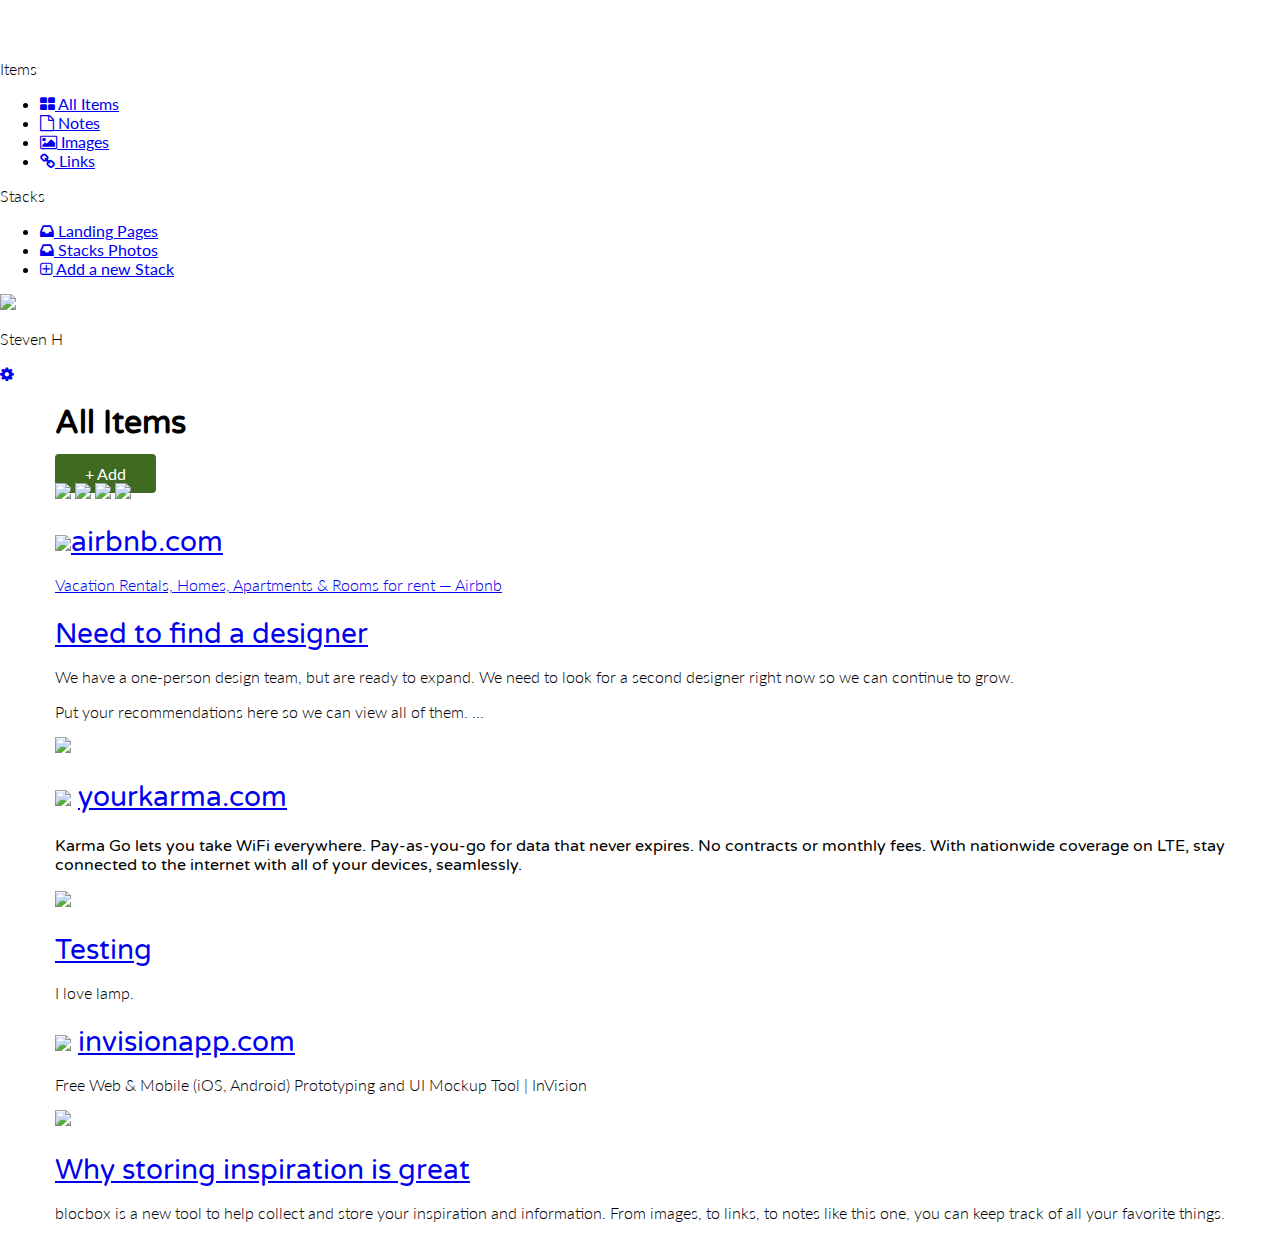
==== dashboard.html @ fa43e2a3 "Assignment-33-completed" ====
<!DOCTYPE html>
 <html lang="en-us">
 <head>
   <meta http-equiv="X-UA-Compatible" content="IE=Edge">
   <meta name="viewport" content="width=device-width, initial-scale=1">
   <meta charset="UTF-8">
   <title>Dashboard | Stack</title>

 <!-- Google Fonts -->
   <link href='http://fonts.googleapis.com/css?family=Lato:300,400,700,300italic,400italic,700italic|Varela+Round' rel='stylesheet' type='text/css'>

 <!-- CSS -->
  <link rel="stylesheet" href="css/normalize.css">
  <link rel="stylesheet" href="css/style.css">
  <link rel="stylesheet" href="css/font-awesome.css">
  <link rel="stylesheet" href="css/animate.css">

 </head>
 <body class="dashboard">
    <!-- LEFT NAV -->
 <nav id="left-nav" class="left-nav">
    <a href="#" class="site-logo"><img src="images/site-logo.png" /></a>
    <div class="items">
    <p>Items</p>
    <ul>
      <li><a href="dashboard.html"><i class="fa fa-th-large"></i> All Items</a></li>
      <li><a href="#"><i class="fa fa-file-o"></i> Notes</a></li>
      <li><a href="images.html"><i class="fa fa-picture-o"></i> Images</a></li>
      <li><a href="#"><i class="fa fa-link"></i> Links</a></li>
    </ul>
    <p>Stacks</p>
    <ul>
      <li><a href="#"><i class="fa fa-inbox"></i> Landing Pages</a></li>
      <li><a href="#"><i class="fa fa-inbox"></i> Stacks Photos</a></li>
      <li><a href="#"><i class="fa fa-plus-square-o"></i> Add a new Stack</a></li>
    </ul>
    <div class="settings">
      <img src="https://s3.amazonaws.com/uifaces/faces/twitter/jsa/128.jpg">
      <p>Steven H</p>
      <a href="#"><i class="fa fa-cog"></i></a>
 </nav>
 <main role="main">
    <!-- CONTENT -->
    <section class="content">
      <div class="container">
        <div class="header">
          <h1>All Items</h1>
          <a href="#" class="btn">+ Add</a>
        </div>
      </div>
      <div class="container">
        <div class="content-item">
          <div class="item-box">
           <img src="https://static.pexels.com/photos/3540/restaurant-alcohol-bar-drinks.jpg">
           <img src="https://static.pexels.com/photos/3540/restaurant-alcohol-bar-drinks.jpg">
           <img src="https://static.pexels.com/photos/3540/restaurant-alcohol-bar-drinks.jpg">
           <img src="https://static.pexels.com/photos/3540/restaurant-alcohol-bar-drinks.jpg">
          </div>
        </div>
        <div class="content-item">
          <div class="item-box">
            <h2><img src="https://www.airbnb.com/favicon.ico"><a href="#">airbnb.com</h2>
            <p>Vacation Rentals, Homes, Apartments &amp; Rooms for rent &mdash; Airbnb</p>
          </div>
        </div>
        <div class="content-item">
          <div class="item-box">
             <h2><a href="#">Need to find a designer</a></h2>
             <p>We have a one-person design team, but are ready to expand. We need to look for a second designer right now so we can continue to grow.</p>
             <p>Put your recommendations here so we can view all of them. ...</p>
          </div>
        </div>
        <div class="content-item">
          <div class="item-box">
             <img src="https://s3.amazonaws.com/StartupStockPhotos/20140808_StartupStockPhotos/95.jpg">
          </div>
        </div>
        <div class="content-item">
          <div class="item-box">
             <h2><img class="favicon" src="https://www.yourkarma.com/favicon.ico"> <a href="#">yourkarma.com</a>
             <h2>
             <p>Karma Go lets you take WiFi everywhere. Pay-as-you-go for data that never expires. No contracts or monthly fees. With nationwide coverage on LTE, stay connected to the internet with all of your devices, seamlessly.</p>
          </div>
        </div>
        <div class="content-item">
          <div class="item-box">
             <img src="http://41.media.tumblr.com/0390d80d6c8cc4a7096033182a4bfe8a/tumblr_ndyvukSjNl1tubinno1_1280.jpg">
          </div>
        </div>
        <div class="content-item">
          <div class="item-box">
             <h2><a href="#">Testing</a></h2>
             <p>I love lamp.</p
          </div>
        </div>
        <div class="content-item">
          <div class="item-box">
             <h2><img class="favicon" src="https://www.invisionapp.com/favicon.ico"> <a href="#">invisionapp.com</a></h2>
             <p>Free Web &amp; Mobile (iOS, Android) Prototyping and UI Mockup Tool | InVision</p>
          </div>
        </div>
        <div class="content-item">
          <div class="item-box">
             <img src="http://41.media.tumblr.com/fddb3f2b0bdf390efd7ea87372e75fa5/tumblr_ndyg3pYbKW1tubinno1_1280.jpg">
          </div>
        </div>
        <div class="content-item">
          <div class="item-box">
             <h2><a href="#">Why storing inspiration is great</a></h2>
             <p>blocbox is a new tool to help collect and store your inspiration and information. From images, to links, to notes like this one, you can keep track of all your favorite things.</p>
          </div>
        </div>
      </div>
    </section>
  </main>
 </body>
 </html>
---- css/style.css ----
html, body {
  overflow-x:hidden;
}

body {
  font-family: "Lato", Helvetica, Arial, sans-serif;
  color: 333333;
}

h1, h2, h3, h4, h5, h6 {
  font-family: "Varela Round", Helvetica, Arial, sans-serif;
}

h2 {
  font-size: 28px;
  font-weight: normal;
  margin-bottom: 5px;
}

p {
  font-size:  16px; 
  line-height: 19px;
  font-weight: 300;
}

img-src {
  max-width:100%;
  height:auto;"
}

/* GRID */
.container {
  margin-right: auto; 
  margin-left: auto;
  padding-left: 15px;
  padding-right: 15px;
  position: relative;
}

.container:before,
.container:after {
  content: " ";
  display: table;
}

.container: after {
  clear: both;
}

.one-half, .one-third, .one-fourth {
  width: 96%;
  float: left;
  postition: relative;
  min-height: 1px;
  margin: 0 2% 20px;
}

@media (min-width: 768px) {
   .container {
     width: 750px;
   }
 }

@media (min-width: 992px) {
   .container {
     width: 970px;
   }
   .one-half {
     width:96%;
   }
   .one-third {
     width:29.33333%;
   }
   .one-fourth {
     width:21%;
   }
 }

@media (min-width: 1200px) {
   .container {
     width: 1170px;
   }
 }

/* ASSIGNMENT */
@media (min-width: 1920) {
   .container {
     width:1885;
   }
   .container-hero {
     width:30%;
   }
}

/* HEADER */
header {
  color:#FFFFFF;
  background: #6DAB42 url("../images/header-background.png") top center no-repeat;
  background-size:cover;
} 

header nav {
  padding:1em 0;
}

header nav ul {
  display:inline;
  text-align:right;
  float:right;
  margin:0;
}

header nav ul > li {
  list-style-type: none;
  display: inline-block;
  margin:0 15px;
}

header nav ul > li.btn-outline {
  padding:10px 15px;
  border:2px solid #FFFFFF;
  border-radius: 4px;
}

header nav ul > li.btn-outline:hover {
  background:#3F6A21;
  border:2px solid #3F6A21;
}
 
header nav ul > li > a {
  color:#FFFFFF;
  text-decoration: none;
}

header nav ul > li.btn-outline:hover > a {
  color:#FFFFFF;
}

header .hero {
  text-align: center;
  display:block;
  position: relative;
}

header .hero h1 {
  font-size:48px;
  font-weight: normal;
  margin:95px 0 0;
}

header .hero p {
  font-size: 22px;
  line-height: 26px;
  font-weight: 300;
  margin:10px 0 40px;
}

header .hero img {
  display: block;
  margin:3em auto 0;
}

 /* BUTTONS */
.btn {
  border-radius: 4px;
  color:#FFFFFF;
  font-weight: 400;
  text-decoration: none;
  padding:10px 30px;
  background: #3F6A21;
}

/* BENEFITS */
.benefits {
  text-align: center;
  display:block;
  position:relative;
}

.benefits ul {
   margin: 0 auto;
   padding:4em 0;
}
.benefits ul li {
   list-style-type: none;
   display: inline-block;
}
.benefits i {
   color:#6DAB42;
   font-size:60px;
   margin:0;
   vertical-align: middle;
}
.benefits h2 {
   color:#6DAB42;
}

/* PRICING */
.pricing {
   background: #34495E url("../images/pricing-background.png") top center no-repeat;
   background: url("../images/pricing-background.png") top center no-repeat, linear-gradient(206deg, #6DAB42 0%, #6DAB42 94%);
   background-size:cover;
   text-align: center;
   padding:4em 0;
}
.pricing h2, .pricing p {
   color:#FFFFFF;
}
.pricing p {
   font-weight: 300;
}
.pricing ul {
   margin:0 auto;
   padding:2em 0;
}
.pricing ul li {
   list-style-type: none;
}
.box {
   padding:0 15px 15px;
   background: #FFFFFF;
   box-shadow: 0px 2px 4px 0px rgba(0,0,0,0.20);
   min-height: 439px;
   position: relative;
   margin-top: 25px;
}
.box.middle {
   min-height: 485px;
   margin-top:0px;
}
.box h3 {
   font-family: "Lato", Helvetica, Arial, sans-serif;
   font-weight: 400;
   text-transform: uppercase;
   background: #3F6A21;
   color: #FFFFFF;
   left:0;
   right:0;
   top:0;
   text-align: center;
   margin:0 -15px 40px;
   padding:10px 0;
}
.box h4 {
   font-size:50px;
   font-weight: normal;
   margin:40px 0 10px;
   color:#3F6A21;
}
.box h4 span {
   font-size:32px;
   vertical-align: top;
}
.box h4 span.month {
   font-family: "Lato", Helvetica, Arial, sans-serif;
   font-weight: 300;
   color:#333333;
   font-size:20px;
   vertical-align: middle;
}
.box ul li {
   font-size:18px;
   margin-bottom:20px;
   font-weight: 300;
}
.box .btn {
   position:absolute;
   bottom:20px;
   left:20px;
   right:20px;
}
.small {
   font-size: 14px;
   font-weight: 300;
   color: #FFFFFF;
   line-height: 17px;
   font-style:italic;
}

/* TESTIMONIALS */
.testimonials {
   padding:4em 0;
   text-align: center;
}
.testimonials h2 {
   color:#3F6A21;
}
.testimonials ul li {
   list-style-type: none;
}
.testimonials blockquote {
   color:#FFFFFF;
   text-align: left;
   font-style: italic;
   background:#3F6A21;
   position: relative;
   padding:30px;
   width:auto;
   margin:0;
}
.testimonials div {
  margin-top: 20px;
}
.testimonials blockquote:after {
   top: 100%;
   left: 13%;
   border: solid transparent;
   content: " ";
   height: 0;
   width: 0;
   position: absolute;
   pointer-events: none;
   border-top-color: #3F6A21;
   border-width: 10px;
   margin-left: -10px;
}
.testimonials img {
   height: 65px;
   width: 65px;
   border-radius:50%;
   float: left;
   display: inline-block;
   margin:20px 10px 0 0;
}

.testimonials p.name {
   float: left;
   display: inline-block;
   text-align: left;
   font-size:13px;
   margin-top: 35px;
}


 /* FOOTER */
 footer {
   background-color: #3F6A21;
   color: #FFFFFF;
   height: 150px;
   position: relative;
   overflow: hidden;
   z-index: 0;
 }
 footer p, footer nav ul {
   font-size:14px;
   font-weight:300;
   text-align: center;
   margin: 10px auto 0;
 }
 footer nav ul li {
   list-style-type: none;
   display: inline;
 }
 footer nav ul li a {
   color:#FFFFFF;
   text-decoration: none;
 }
 footer .right-footer-block {
   background-color: transparent;
 }
 footer .logo{
   padding: 0;
   margin: 0 auto;
   display: block;
 }
@media (min-width: 992px){
   footer{
     background-color: #3F6A21;
     height: 100px;
   }
   footer p, footer nav ul{
     padding: 2em 0;
     text-align: left;
   }
   footer .logo{
     padding: 2em 0 2em 1.5em;
   }
 }
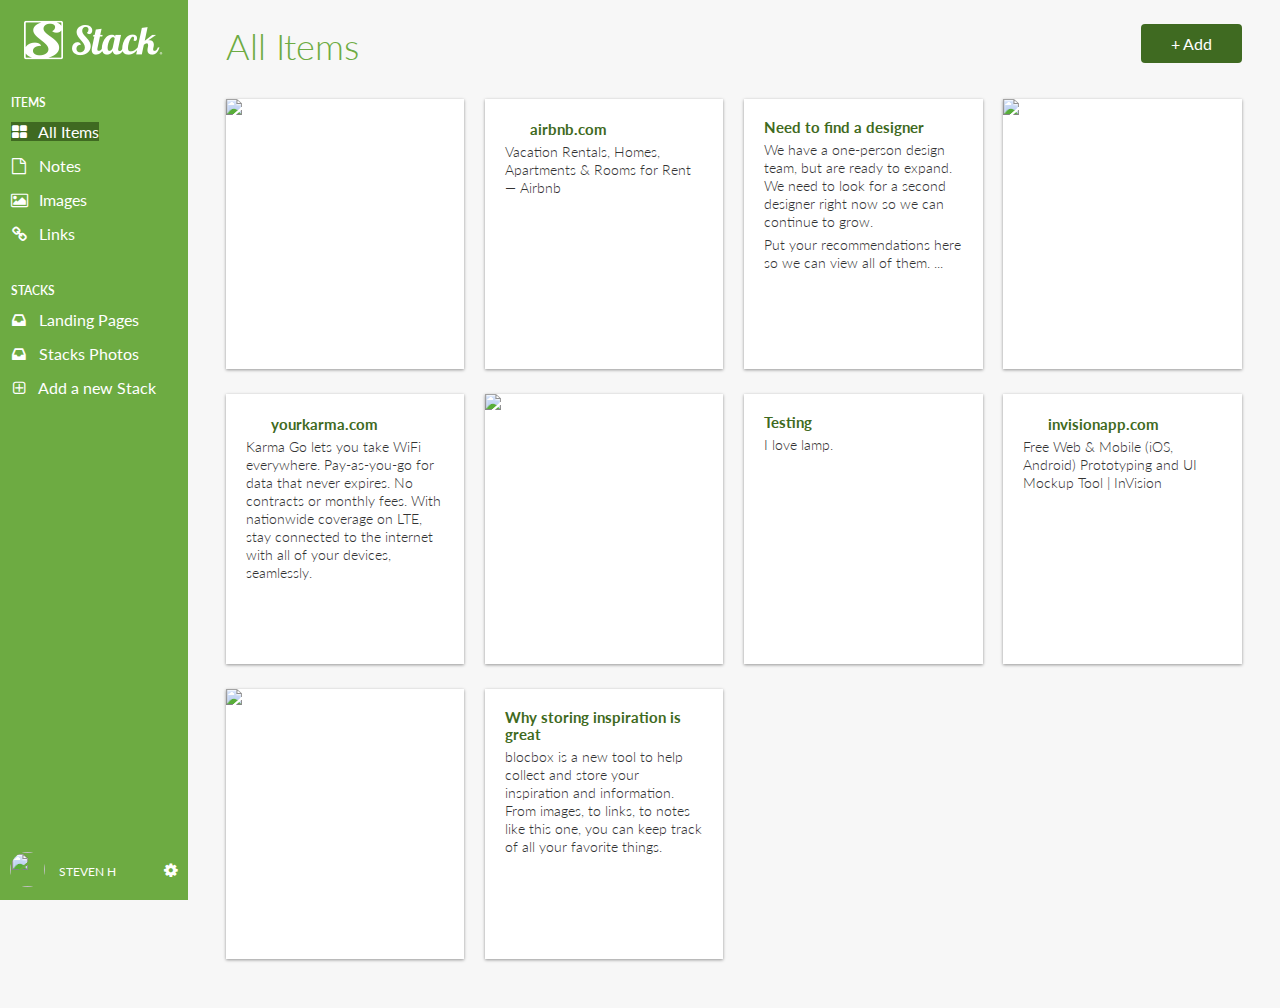
==== commit a515fe79: "Assignment-34-completed" ====
--- a/dashboard.html
+++ b/dashboard.html
@@ -23,7 +23,7 @@
     <div class="items">
     <p>Items</p>
     <ul>
-      <li><a href="dashboard.html"><i class="fa fa-th-large"></i> All Items</a></li>
+      <li class="active" id="active"><a href="dashboard.html"><i class="fa fa-th-large"></i> All Items</a></li>
       <li><a href="#"><i class="fa fa-file-o"></i> Notes</a></li>
       <li><a href="images.html"><i class="fa fa-picture-o"></i> Images</a></li>
       <li><a href="#"><i class="fa fa-link"></i> Links</a></li>
@@ -42,76 +42,72 @@
  <main role="main">
     <!-- CONTENT -->
     <section class="content">
-      <div class="container">
-        <div class="header">
-          <h1>All Items</h1>
-          <a href="#" class="btn">+ Add</a>
-        </div>
-      </div>
-      <div class="container">
-        <div class="content-item">
-          <div class="item-box">
-           <img src="https://static.pexels.com/photos/3540/restaurant-alcohol-bar-drinks.jpg">
-           <img src="https://static.pexels.com/photos/3540/restaurant-alcohol-bar-drinks.jpg">
-           <img src="https://static.pexels.com/photos/3540/restaurant-alcohol-bar-drinks.jpg">
-           <img src="https://static.pexels.com/photos/3540/restaurant-alcohol-bar-drinks.jpg">
-          </div>
-        </div>
-        <div class="content-item">
-          <div class="item-box">
-            <h2><img src="https://www.airbnb.com/favicon.ico"><a href="#">airbnb.com</h2>
-            <p>Vacation Rentals, Homes, Apartments &amp; Rooms for rent &mdash; Airbnb</p>
-          </div>
-        </div>
-        <div class="content-item">
-          <div class="item-box">
-             <h2><a href="#">Need to find a designer</a></h2>
-             <p>We have a one-person design team, but are ready to expand. We need to look for a second designer right now so we can continue to grow.</p>
-             <p>Put your recommendations here so we can view all of them. ...</p>
-          </div>
-        </div>
-        <div class="content-item">
-          <div class="item-box">
-             <img src="https://s3.amazonaws.com/StartupStockPhotos/20140808_StartupStockPhotos/95.jpg">
-          </div>
-        </div>
-        <div class="content-item">
-          <div class="item-box">
-             <h2><img class="favicon" src="https://www.yourkarma.com/favicon.ico"> <a href="#">yourkarma.com</a>
-             <h2>
-             <p>Karma Go lets you take WiFi everywhere. Pay-as-you-go for data that never expires. No contracts or monthly fees. With nationwide coverage on LTE, stay connected to the internet with all of your devices, seamlessly.</p>
-          </div>
-        </div>
-        <div class="content-item">
-          <div class="item-box">
-             <img src="http://41.media.tumblr.com/0390d80d6c8cc4a7096033182a4bfe8a/tumblr_ndyvukSjNl1tubinno1_1280.jpg">
-          </div>
-        </div>
-        <div class="content-item">
-          <div class="item-box">
-             <h2><a href="#">Testing</a></h2>
-             <p>I love lamp.</p
-          </div>
-        </div>
-        <div class="content-item">
-          <div class="item-box">
-             <h2><img class="favicon" src="https://www.invisionapp.com/favicon.ico"> <a href="#">invisionapp.com</a></h2>
-             <p>Free Web &amp; Mobile (iOS, Android) Prototyping and UI Mockup Tool | InVision</p>
-          </div>
-        </div>
-        <div class="content-item">
-          <div class="item-box">
-             <img src="http://41.media.tumblr.com/fddb3f2b0bdf390efd7ea87372e75fa5/tumblr_ndyg3pYbKW1tubinno1_1280.jpg">
-          </div>
-        </div>
-        <div class="content-item">
-          <div class="item-box">
-             <h2><a href="#">Why storing inspiration is great</a></h2>
-             <p>blocbox is a new tool to help collect and store your inspiration and information. From images, to links, to notes like this one, you can keep track of all your favorite things.</p>
-          </div>
-        </div>
-      </div>
-    </section>
+     <div class="container">
+       <div class="header">
+         <h1>All Items</h1>
+         <a href="#" class="btn">+ Add</a>
+       </div>
+     </div>
+     <div class="container">
+       <div class="content-item">
+         <div class="item-box">
+          <img src="http://static.pexels.com/wp-content/uploads/2014/11/red-wine-tapas-3540-825x550.jpg">
+         </div>
+       </div>
+       <div class="content-item">
+         <div class="item-box">
+          <h2><img class="favicon" src="https://www.airbnb.com/favicon.ico"> <a href="#">airbnb.com</a></h2>
+          <p>Vacation Rentals, Homes, Apartments &amp; Rooms for Rent &mdash; Airbnb</p>
+         </div>
+       </div>
+       <div class="content-item">
+         <div class="item-box">
+          <h2><a href="#">Need to find a designer</a></h2>
+          <p>We have a one-person design team, but are ready to expand. We need to look for a second designer right now so we can continue to grow.</p>
+          <p>Put your recommendations here so we can view all of them. ...</p>
+         </div>
+       </div>
+       <div class="content-item">
+         <div class="item-box">
+          <img src="http://41.media.tumblr.com/90ef0b4692e0ba4df321674c3572e5ba/tumblr_ndyve8fmFa1tubinno1_r1_1280.jpg">
+         </div>
+       </div>
+       <div class="content-item">
+         <div class="item-box">
+          <h2><img class="favicon" src="https://www.yourkarma.com/favicon.ico"> <a href="#">yourkarma.com</a></h2>
+          <p>Karma Go lets you take WiFi everywhere. Pay-as-you-go for data that never expires. No contracts or monthly fees. With nationwide coverage on LTE, stay connected to the internet with all of your devices, seamlessly.</p>
+         </div>
+       </div>
+       <div class="content-item">
+         <div class="item-box">
+          <img src="http://41.media.tumblr.com/0390d80d6c8cc4a7096033182a4bfe8a/tumblr_ndyvukSjNl1tubinno1_1280.jpg">
+         </div>
+       </div>
+       <div class="content-item">
+         <div class="item-box">
+          <h2><a href="#">Testing</a></h2>
+          <p>I love lamp.</p>
+         </div>
+       </div>
+       <div class="content-item">
+         <div class="item-box">
+          <h2><img class="favicon" src="https://www.invisionapp.com/favicon.ico"> <a href="#">invisionapp.com</a></h2>
+          <p>Free Web &amp; Mobile (iOS, Android) Prototyping and UI Mockup Tool | InVision</p>
+         </div>
+       </div>
+       <div class="content-item">
+         <div class="item-box">
+          <img src="http://41.media.tumblr.com/fddb3f2b0bdf390efd7ea87372e75fa5/tumblr_ndyg3pYbKW1tubinno1_1280.jpg">
+         </div>
+       </div>
+       <div class="content-item">
+         <div class="item-box">
+          <h2><a href="#">Why storing inspiration is great</a></h2>
+          <p>blocbox is a new tool to help collect and store your inspiration and information. From images, to links, to notes like this one, you can keep track of all your favorite things.</p>
+         </div>
+       </div>
+     </div>
+   </section>
   </main>
  </body>
  </html>--- a/css/style.css
+++ b/css/style.css
@@ -375,4 +375,205 @@
    footer .logo{
      padding: 2em 0 2em 1.5em;
    }
- }+ }
+
+ /* DASHBOARD */
+ .dashboard {
+   background:#F7F7F7;
+ }
+ .left-nav {
+   height: 100vh;
+   width:14.66666667%;
+   color:#FFFFFF;
+   background: #6DAB42;
+   float:left;
+   position: fixed;
+   display:block;
+ }
+ .left-nav .site-logo {
+   padding:20px 0;
+   background:#6DAB42;
+   display:block;
+   text-align: center;
+ }
+ .left-nav .items {
+   padding:0 6%;
+ }
+ .left-nav .items p {
+   font-weight: 600;
+   text-transform: uppercase;
+   font-size: 12px;
+   color: #FFFFFF;
+   line-height: 15px;
+ }
+ .left-nav .items ul {
+   margin:0 0 40px;
+   padding:0;
+ }
+ .left-nav .items ul li {
+   list-style-type: none;
+   margin-bottom: 15px;
+ }
+ .left-nav .items ul li a {
+   color:#FFFFFF;
+   text-decoration: none;
+   font-weight: 400;
+ }
+ .left-nav .active a {
+   background-color: #3F6A21;
+ }
+ .left-nav .items ul li a i {
+   width:16px;
+   text-align: center;
+   margin-right:8px;
+ }
+
+ /* LEFT NAVBAR SETTINGS */
+ .left-nav .settings {
+   position:absolute;
+   width:100%;
+   bottom:0;
+   left:0;
+   right:0;
+   padding:10px 0;
+ }
+ .left-nav .settings img {
+   height:35px;
+   width:35px;
+   border-radius: 50%;
+   margin-left:10px;
+   display: inline-block;
+ }
+ .left-nav .settings p {
+   display: inline-block;
+   vertical-align: top;
+   padding-top: 12px;
+   font-weight: 400;
+   margin:0 0 0 10px;
+ }
+ .left-nav .settings a {
+   color:#FFFFFF;
+   text-decoration: none;
+   text-align: right;
+   float: right;
+   margin-right:10px;
+   margin-top:8px;
+ }
+  /* CONTENT */
+ .content {
+   padding:6em 1% 1.5em;
+   float:right;
+   width:98%;
+   position: relative;
+ }
+ .content .header {
+   margin:0 1% 75px;
+ }
+ .content .header h1 {
+   font-family: "Lato", Helvetica, Arial, sans-serif;
+   font-weight: 300;
+   margin:0 0 30px;
+   font-size: 36px;
+   color: #6DAB42;
+   line-height: 44px;
+   float: left;
+   display:inline-block;
+ }
+ .content .header > a {
+   float:right;
+ }
+ .content-item {
+   width:96%;
+   margin:0 2% 25px;
+   float:left;
+   display:block;
+ }
+ .item-box {
+   display:block;
+   height:230px;
+   background: #FFFFFF;
+   box-shadow: 0px 1px 3px 0px rgba(0,0,0,0.40);
+   position: relative;
+   overflow: hidden;
+   padding:20px;
+ }
+/* Larger Mobile Devices */
+ @media (min-width:460px) {
+   .content {
+     padding:1.5em 1%;
+     float:right;
+     width:90%;
+     position: relative;
+   }
+   .content-item {
+     width:46%;
+     margin:0 2% 25px;
+     float:left;
+     display:block;
+   }
+ }
+/* Tablets */
+ @media (min-width:768px) {
+   .content {
+     padding:1.5em 5%;
+     float:right;
+     width:90%;
+     position: relative;
+   }
+   .content > .container {
+     width:700px;
+   }
+   .content-item {
+     width:31.33333%;
+     margin:0 1% 25px;
+   }
+ }
+/* Laptops and Desktops */
+ @media (min-width:992px) {
+   .content {
+     padding:1.5em 1%;
+     float:right;
+     width:83.33333333%;
+     position: relative;
+   }
+   .content > .container {
+     width:auto;
+   }
+   .content-item {
+     width:23%;
+     margin:0 1% 25px;
+   }
+ }
+ .item-box > img {
+   position:absolute;
+   height:100%;
+   width:auto;
+   top:0;
+   left:0;
+   right:0;
+ }
+ .item-box h2 {
+   font-family: 'Lato', Helvetica, Arial, sans-serif;
+   font-weight: 700;
+   font-size: 15px;
+   line-height: 17px;
+   margin:0;
+ }
+ .item-box h2 a {
+   color: #3F6A21;
+   text-decoration: none;
+ }
+ .item-box h2 img {
+   width:16px;
+   height:16px;
+   position:relative;
+   top:2px;
+   margin-right:5px;
+ }
+ .item-box p {
+   font-size: 14px;
+   color: #333333;
+   line-height: 18px;
+   margin:5px 0 0;
+ }
+
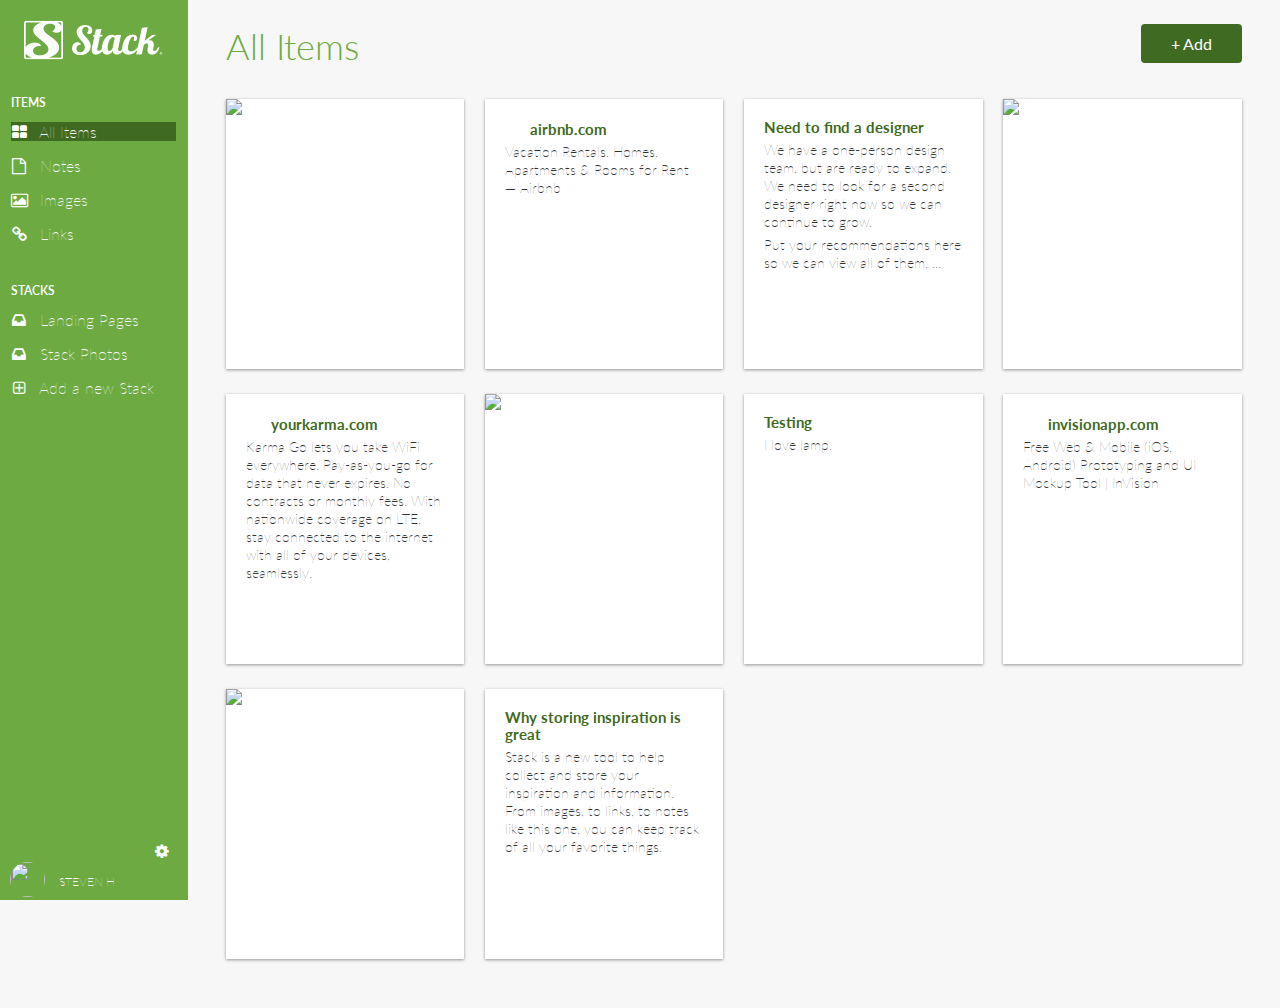
==== commit 9c77fa34: "Assignment-35-completed" ====
--- a/dashboard.html
+++ b/dashboard.html
@@ -14,11 +14,14 @@
   <link rel="stylesheet" href="css/style.css">
   <link rel="stylesheet" href="css/font-awesome.css">
   <link rel="stylesheet" href="css/animate.css">
+  <link rel="stylesheet" href="css/dropit.css">
 
  </head>
  <body class="dashboard">
+    <!-- RESPONSIVE NAV -->
+   <a href="#" class="hamburger" id="menu">&#9776;</a>
     <!-- LEFT NAV -->
- <nav id="left-nav" class="left-nav">
+   <nav id="left-nav" class="left-nav">
     <a href="#" class="site-logo"><img src="images/site-logo.png" /></a>
     <div class="items">
     <p>Items</p>
@@ -31,21 +34,41 @@
     <p>Stacks</p>
     <ul>
       <li><a href="#"><i class="fa fa-inbox"></i> Landing Pages</a></li>
-      <li><a href="#"><i class="fa fa-inbox"></i> Stacks Photos</a></li>
+      <li><a href="#"><i class="fa fa-inbox"></i> Stack Photos</a></li>
       <li><a href="#"><i class="fa fa-plus-square-o"></i> Add a new Stack</a></li>
     </ul>
     <div class="settings">
       <img src="https://s3.amazonaws.com/uifaces/faces/twitter/jsa/128.jpg">
       <p>Steven H</p>
-      <a href="#"><i class="fa fa-cog"></i></a>
- </nav>
- <main role="main">
+      <ul class="settings">
+       <li>
+         <a href="#"><i class="fa fa-cog"></i></a>
+         <ul>
+            <li><a href="#"><i class="fa fa-cog"></i> Account Settings</a></li>
+            <li><a href="#"><i class="fa fa-users"></i> Collaborators</a></li>
+            <li><a href="#"><i class="fa fa-sign-out"></i> Sign Out</a></li>
+         </ul>
+        </li>
+       </ul>
+      </div>
+     </div> 
+    </nav>
+   <main role="main">
     <!-- CONTENT -->
     <section class="content">
      <div class="container">
        <div class="header">
          <h1>All Items</h1>
-         <a href="#" class="btn">+ Add</a>
+           <ul class="menu">
+            <li>
+              <a href="#" class="btn">+ Add</a>
+              <ul>
+                  <li><a href="#"><i class="fa fa-file-o"></i> Note</a></li>
+                  <li><a href="#"><i class="fa fa-picture-o"></i> Image</a></li>
+                  <li><a href="#"><i class="fa fa-link"></i> Link</a></li>
+              </ul>
+            </li>
+          </ul>
        </div>
      </div>
      <div class="container">
@@ -103,11 +126,20 @@
        <div class="content-item">
          <div class="item-box">
           <h2><a href="#">Why storing inspiration is great</a></h2>
-          <p>blocbox is a new tool to help collect and store your inspiration and information. From images, to links, to notes like this one, you can keep track of all your favorite things.</p>
+          <p>Stack is a new tool to help collect and store your inspiration and information. From images, to links, to notes like this one, you can keep track of all your favorite things.</p>
          </div>
        </div>
      </div>
    </section>
   </main>
+   <script src="js/jquery-3.1.0.min.js"></script>
+   <script src="js/dropit.js"></script>
+   <script type="text/javascript">
+     $(".menu").dropit();
+     $(".settings").dropit();
+     $("#menu").click(function() {
+       $("#left-nav").toggleClass("open", 200);
+     });
+   </script>
  </body>
  </html>--- a/css/style.css
+++ b/css/style.css
@@ -20,7 +20,7 @@
 p {
   font-size:  16px; 
   line-height: 19px;
-  font-weight: 300;
+  font-weight: 100;
 }
 
 img-src {
@@ -151,7 +151,7 @@
 header .hero p {
   font-size: 22px;
   line-height: 26px;
-  font-weight: 300;
+  font-weight: 100;
   margin:10px 0 40px;
 }
 
@@ -382,6 +382,47 @@
    background:#F7F7F7;
  }
  .left-nav {
+   height: 100px;
+   width: 280px;
+   color: #FFFFFF;
+   background: #3F6A21;
+   float: left;
+   position: absolute;
+   -webkit-transition: all 0.3s ease-in-out;
+   -moz-transition: all 0.3s ease-in-out;
+   -o-transition: all 0.3s ease-in-out;
+   transition: all 0.3s ease-in-out;
+   transform: translate(-280px,0);
+     -webkit-transform: translate(-280px,0); /** Chrome & Safari **/
+     -o-transform: translate(-280px,0); /** Opera **/
+     -moz-transform: translate(-280px,0); /** Firefox **/
+ }
+ .left-nav.open {
+   display:block;
+   width:280px;
+   -webkit-transition: all 0.3s ease-in-out;
+   -moz-transition: all 0.3s ease-in-out;
+   -o-transition: all 0.3s ease-in-out;
+   transition: all 0.3s ease-in-out;
+   transform: translate(0,0);
+     -webkit-transform: translate(0,0); /** Chrome & Safari **/
+     -o-transform: translate(0,0); /** Opera **/
+     -moz-transform: translate(0,0); /** Firefox **/
+     z-index: 100;
+ }
+ .hamburger {
+   position:absolute;
+   z-index: 1000;
+   background:#6DAB42;
+   color:#FFF;
+   text-decoration: none;
+   font-size: 22px;
+   padding: 10px 15px;
+   border-radius: 4px;
+   left: 5px;
+   top: 15px;
+ }
+ .left-nav {
    height: 100vh;
    width:14.66666667%;
    color:#FFFFFF;
@@ -417,10 +458,11 @@
  .left-nav .items ul li a {
    color:#FFFFFF;
    text-decoration: none;
-   font-weight: 400;
- }
- .left-nav .active a {
+   font-weight: 100;
+ }
+ .left-nav .active {
    background-color: #3F6A21;
+   width: 100%;
  }
  .left-nav .items ul li a i {
    width:16px;
@@ -448,7 +490,7 @@
    display: inline-block;
    vertical-align: top;
    padding-top: 12px;
-   font-weight: 400;
+   font-weight: 100;
    margin:0 0 0 10px;
  }
  .left-nav .settings a {
@@ -544,6 +586,32 @@
      margin:0 1% 25px;
    }
  }
+ /* Mobile Nav */
+ @media (min-width:992px) {
+   .left-nav {
+     height: 100vh;
+     width:14.66666667%;
+     color:#FFFFFF;
+     background: #6DAB42;
+     float:left;
+     position: fixed;
+     display:block;
+     transform: translate(0,0);
+     -webkit-transform: translate(0,0); /** Chrome & Safari **/
+     -o-transform: translate(0,0); /** Opera **/
+     -moz-transform: translate(0,0); /** Firefox **/
+   }
+   .left-nav.open {
+     width:14.66666667%;
+     transform: translate(0,0);
+     -webkit-transform: translate(0,0); /** Chrome & Safari **/
+     -o-transform: translate(0,0); /** Opera **/
+     -moz-transform: translate(0,0); /** Firefox **/
+   }
+   .hamburger {
+     display:none;
+   }
+ }
  .item-box > img {
    position:absolute;
    height:100%;
--- a/css/dropit.css
+++ b/css/dropit.css
@@ -0,0 +1,114 @@
+/*
+ * Dropit v1.1.0
+ * http://dev7studios.com/dropit
+ *
+ * Copyright 2012, Dev7studios
+ * Free to use and abuse under the MIT license.
+ * http://www.opensource.org/licenses/mit-license.php
+ */
+
+/* These styles assume you are using ul and li */
+.dropit {
+  list-style: none;
+  padding: 0;
+  margin: 10px 0 0;
+  float: right;
+  display: inline-block;
+}
+.dropit .dropit-trigger { position: relative; }
+.dropit .dropit-submenu {
+  position: absolute;
+  top: 100%;
+  right: 0; /* dropdown left or right */
+  z-index: 1000;
+  display: none;
+  min-width: 100px;
+  list-style: none;
+  padding: 20px;
+  margin: 20px 0 0;
+}
+.dropit .dropit-open .dropit-submenu { 
+  display: block;
+  background: #FFFFFF;
+  box-shadow: 0px 2px 4px 0px rgba(0,0,0,0.30);
+  border-radius: 4px; 
+}
+.dropit .dropit-open .dropit-submenu:after {
+  content: " ";
+  position: absolute;
+  border-style: solid;
+  border-width: 0 8px 8px;
+  border-color: #FFFFFF transparent;
+  display: block;
+  width: 0;
+  z-index: 1;
+  top: -8px;
+  right: 10px;
+ }
+ .dropit .dropit-open .dropit-submenu li {
+  display: block;
+  margin-bottom: 20px;
+ }
+ .dropit .dropit-open .dropit-submenu li:last-child {
+  margin-bottom: 0px;
+ }
+ .dropit .dropit-open .dropit-submenu li a {
+  color:#3F6A21;
+  text-decoration: none;
+  font-family: "Lato", Helvetica, Arial, sans-serif;
+  font-weight:100;
+ }
+.settings.dropit {
+  list-style: none;
+  padding: 0;
+  margin: 10px 0 0;
+  float: right;
+  display: inline-block;
+}
+.settings.dropit .dropit-trigger { position: relative; }
+.settings.dropit .dropit-submenu {
+  position: absolute;
+  top: 100%;
+  right: 0; /* dropdown left or right */
+  z-index: 1000;
+  display: none;
+  min-width: 100px;
+  list-style: none;
+  padding: 20px;
+  margin: -125px 10px 0;
+}
+.settings.dropit .dropit-open .dropit-submenu { 
+  display: block;
+  background: #FFFFFF;
+  box-shadow: 0px 2px 4px 0px rgba(0,0,0,0.30);
+  border-radius: 4px; 
+}
+.settings.dropit .dropit-open .dropit-submenu li {
+  display: block;
+  margin-bottom: 20px;
+ }
+.settings.dropit .dropit-open .dropit-submenu:after {
+  content: " ";
+  position: absolute;
+  border-style: solid;
+  border-width: 0 8px 8px;
+  border-color: #FFFFFF transparent;
+  display: block;
+  width: 0;
+  z-index: 1;
+  bottom: -8px;
+  right: 10px;
+  transform: rotate(180deg);
+ }
+.settings.dropit .dropit-open .dropit-submenu li:last-child {
+  margin-bottom: 0px;
+ }
+.settings.dropit .dropit-open .dropit-submenu li a {
+  color:#3F6A21;
+  text-decoration: none;
+  font-family: "Lato", Helvetica, Arial, sans-serif;
+  font-weight:100;
+ }
+
+
+
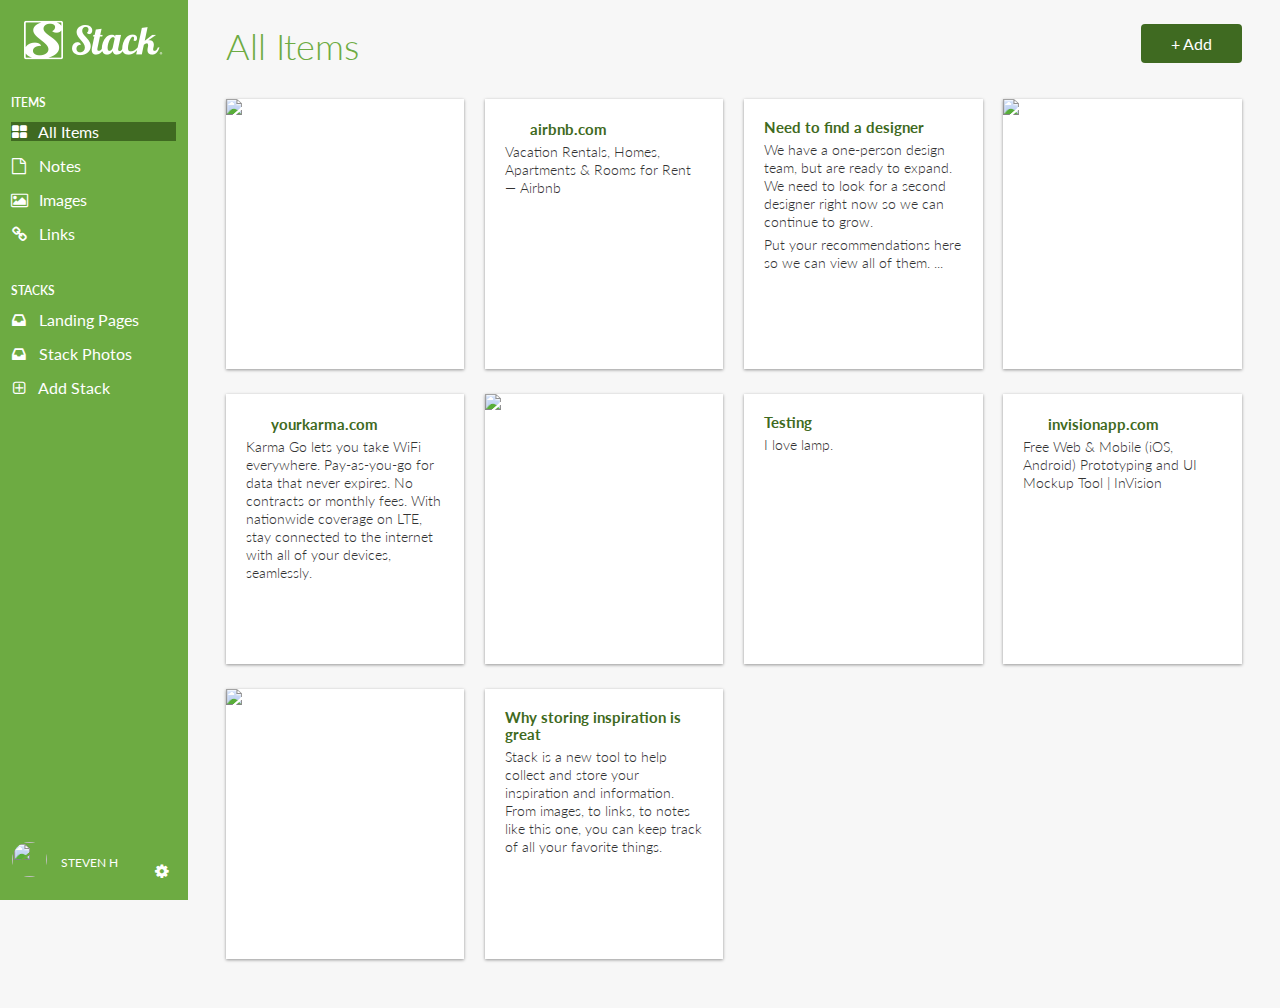
==== commit 1f42e278: "Final Push, Deploying Blocbox" ====
--- a/dashboard.html
+++ b/dashboard.html
@@ -35,7 +35,7 @@
     <ul>
       <li><a href="#"><i class="fa fa-inbox"></i> Landing Pages</a></li>
       <li><a href="#"><i class="fa fa-inbox"></i> Stack Photos</a></li>
-      <li><a href="#"><i class="fa fa-plus-square-o"></i> Add a new Stack</a></li>
+      <li><a href="#"><i class="fa fa-plus-square-o"></i> Add Stack</a></li>
     </ul>
     <div class="settings">
       <img src="https://s3.amazonaws.com/uifaces/faces/twitter/jsa/128.jpg">
--- a/css/style.css
+++ b/css/style.css
@@ -20,7 +20,7 @@
 p {
   font-size:  16px; 
   line-height: 19px;
-  font-weight: 100;
+  font-weight: 300;
 }
 
 img-src {
@@ -458,7 +458,7 @@
  .left-nav .items ul li a {
    color:#FFFFFF;
    text-decoration: none;
-   font-weight: 100;
+   font-weight: 400;
  }
  .left-nav .active {
    background-color: #3F6A21;
@@ -474,23 +474,24 @@
  .left-nav .settings {
    position:absolute;
    width:100%;
-   bottom:0;
+   bottom:-10px;
    left:0;
    right:0;
-   padding:10px 0;
+   padding:30px 0;
  }
  .left-nav .settings img {
    height:35px;
    width:35px;
    border-radius: 50%;
-   margin-left:10px;
+   margin-left:12px;
+   margin-top: 12px;
    display: inline-block;
  }
  .left-nav .settings p {
    display: inline-block;
    vertical-align: top;
-   padding-top: 12px;
-   font-weight: 100;
+   padding-top: 25px;
+   font-weight: 400;
    margin:0 0 0 10px;
  }
  .left-nav .settings a {
--- a/css/dropit.css
+++ b/css/dropit.css
@@ -56,12 +56,11 @@
   color:#3F6A21;
   text-decoration: none;
   font-family: "Lato", Helvetica, Arial, sans-serif;
-  font-weight:100;
+  font-weight:400;
  }
-.settings.dropit {
+ .settings.dropit {
   list-style: none;
-  padding: 0;
-  margin: 10px 0 0;
+  padding-top: 65px;
   float: right;
   display: inline-block;
 }
@@ -76,6 +75,7 @@
   list-style: none;
   padding: 20px;
   margin: -125px 10px 0;
+  transform: rotate(180deg);
 }
 .settings.dropit .dropit-open .dropit-submenu { 
   display: block;
@@ -96,9 +96,8 @@
   display: block;
   width: 0;
   z-index: 1;
-  bottom: -8px;
-  right: 10px;
-  transform: rotate(180deg);
+  top: -8px;
+  left: 10px;
  }
 .settings.dropit .dropit-open .dropit-submenu li:last-child {
   margin-bottom: 0px;
@@ -107,7 +106,8 @@
   color:#3F6A21;
   text-decoration: none;
   font-family: "Lato", Helvetica, Arial, sans-serif;
-  font-weight:100;
+  font-weight:400;
+  transform: rotate(180deg);
  }
 
 
